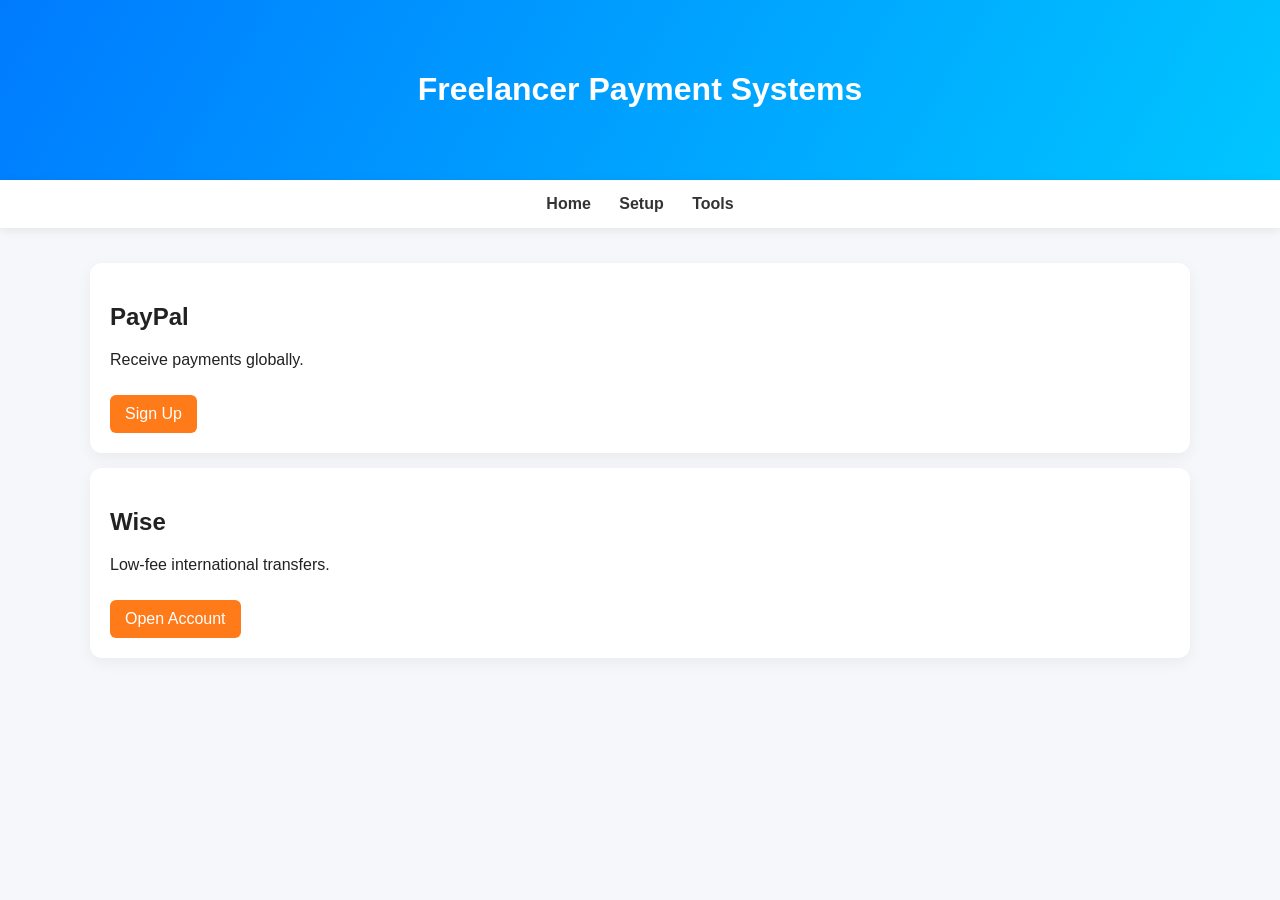
==== payments.html @ 73a21e50 "Add files via upload" ====
<!DOCTYPE html>
<html>
<head>
<title>Get Paid</title>
<link rel="stylesheet" href="style.css">
</head>

<body>

<header>
<h1>Freelancer Payment Systems</h1>
</header>

<nav>
<a href="index.html">Home</a>
<a href="setup.html">Setup</a>
<a href="tools.html">Tools</a>
</nav>

<div class="container">

<div class="card">
<h2>PayPal</h2>
<p>Receive payments globally.</p>
<a class="btn" href="#">Sign Up</a>
</div>

<div class="card">
<h2>Wise</h2>
<p>Low-fee international transfers.</p>
<a class="btn" href="#">Open Account</a>
</div>

</div>

</body>
</html>
---- style.css ----
body {
    font-family: 'Segoe UI', sans-serif;
    margin: 0;
    background: #f5f7fb;
    color: #222;
}

header {
    background: linear-gradient(120deg, #007BFF, #00c6ff);
    color: white;
    padding: 50px 20px;
    text-align: center;
}

nav {
    background: white;
    padding: 15px;
    text-align: center;
    box-shadow: 0 2px 10px rgba(0,0,0,0.08);
}

nav a {
    margin: 0 12px;
    text-decoration: none;
    color: #333;
    font-weight: 600;
}

.container {
    max-width: 1100px;
    margin: auto;
    padding: 20px;
}

.card {
    background: white;
    padding: 20px;
    margin: 15px 0;
    border-radius: 12px;
    box-shadow: 0 5px 15px rgba(0,0,0,0.05);
}

.grid {
    display: grid;
    grid-template-columns: repeat(auto-fit, minmax(250px, 1fr));
    gap: 20px;
}

.btn {
    display: inline-block;
    background: #ff7a18;
    color: white;
    padding: 10px 15px;
    border-radius: 6px;
    text-decoration: none;
    margin-top: 10px;
}

footer {
    background: #111;
    color: white;
    text-align: center;
    padding: 20px;
    margin-top: 40px;
}

.small {
    font-size: 0.9em;
    opacity: 0.8;
}
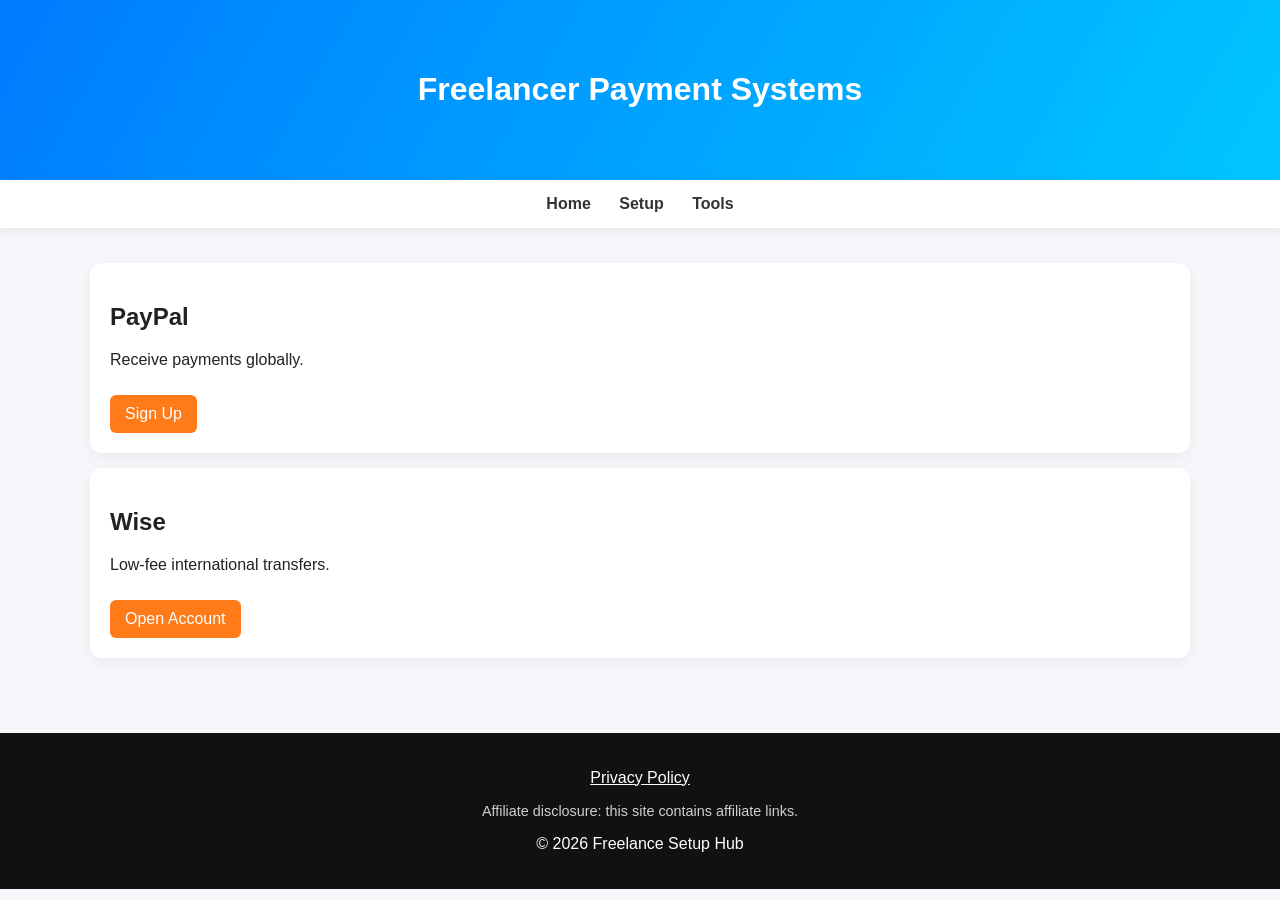
==== commit 7428fd7f: "Update payments.html" ====
--- a/payments.html
+++ b/payments.html
@@ -33,5 +33,15 @@
 
 </div>
 
+<footer>
+
+<p>
+<a href="privacy.html" style="color:white;">Privacy Policy</a>
+</p>
+
+<p class="small">Affiliate disclosure: this site contains affiliate links.</p>
+<p>© 2026 Freelance Setup Hub</p>
+</footer>
+
 </body>
-</html>+</html>
